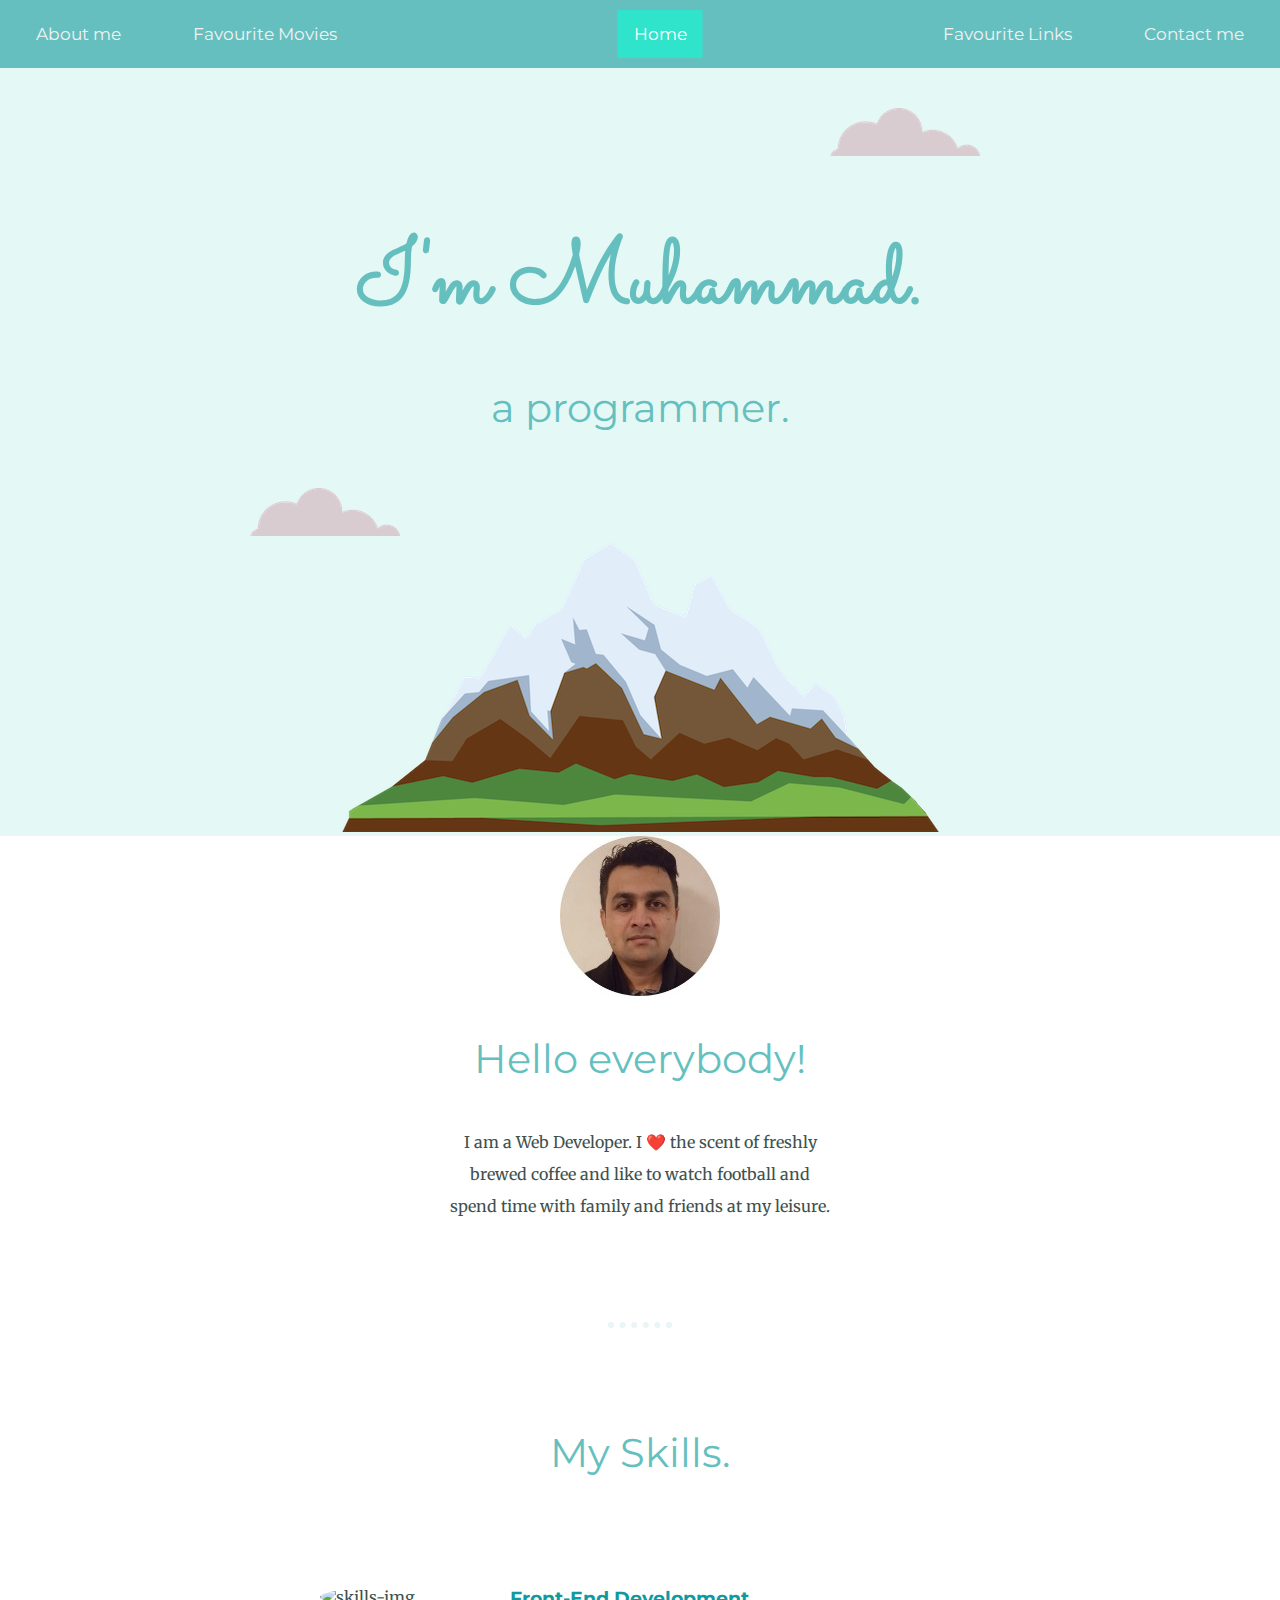
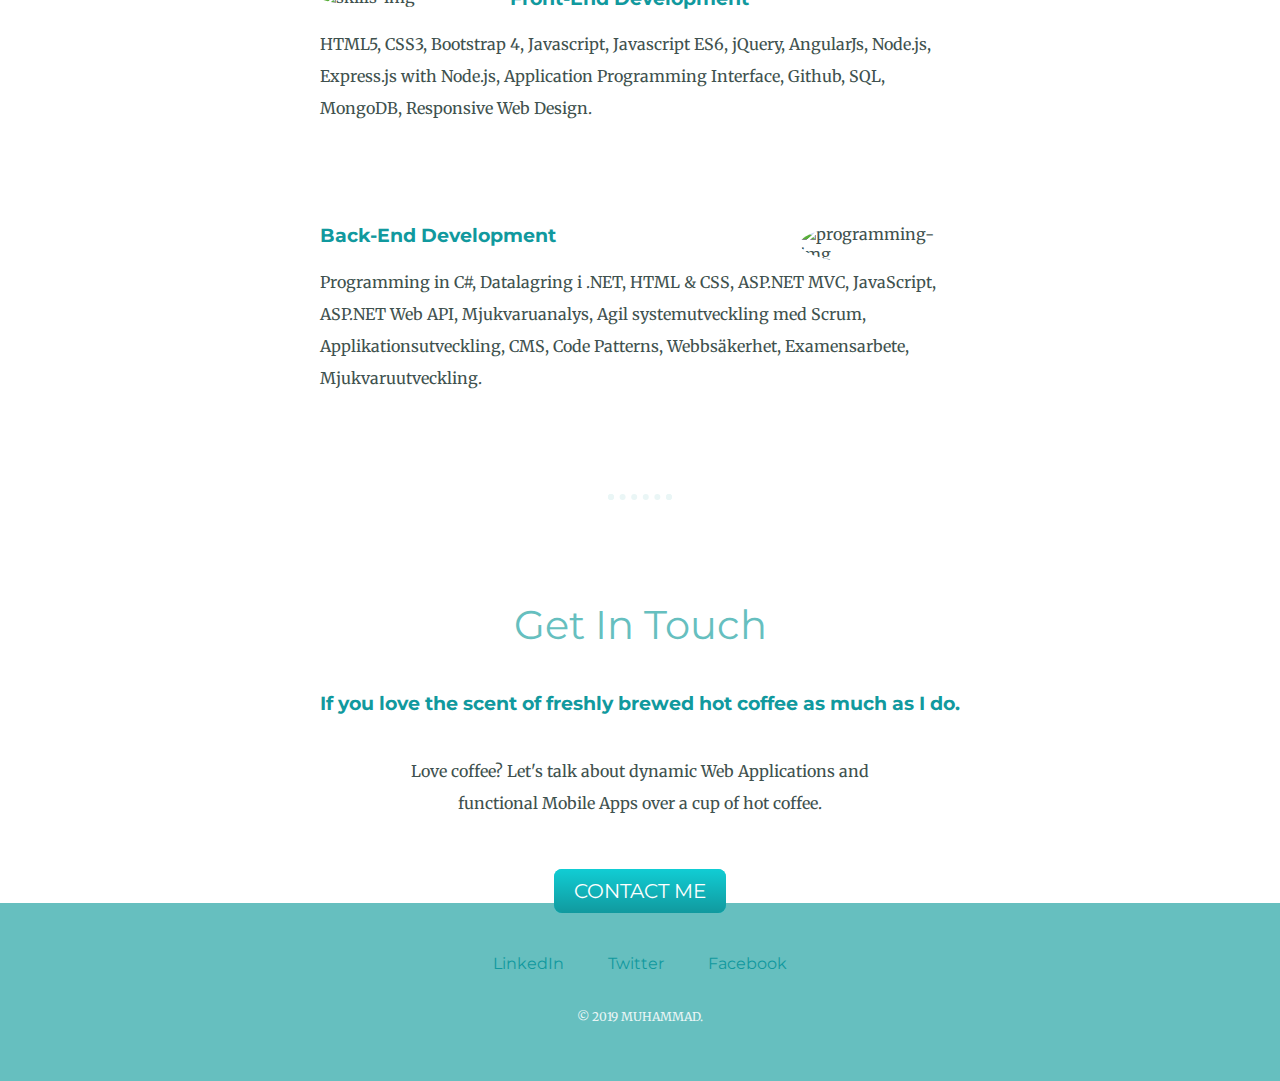
==== about.html @ fe9e28c4 "Add initial html/css website files" ====
<!DOCTYPE html>
<html lang="en" dir="ltr">

<head>
  <meta charset="utf-8">
  <title>Muhammad</title>
  <link rel="stylesheet" href="css/styles.css">
  <link rel="icon" href="favicon.ico">
  <link href="https://fonts.googleapis.com/css?family=Merriweather|Montserrat|Sacramento" rel="stylesheet">
</head>

<body>
  <header>
    <nav>
      <!-- Top navigation -->
      <div class="topnav">

        <!-- Centered link -->
        <div class="topnav-centered">
          <a href="index.html" class="active">Home</a>
        </div>

        <!-- Left-aligned links (default) -->
        <a href="about.html">About me</a>
        <a href="movies.html">Favourite Movies</a>

        <!-- Right-aligned links -->
        <div class="topnav-right">
          <a href="links.html">Favourite Links</a>
          <a href="contact.html">Contact me</a>
        </div>
      </div>
    </nav>
    <div class="top-container">
      <img class="top-cloud" src="images/cloud.png" alt="Cloud-img">
      <h1>I'm Muhammad.</h1>
      <h2>a programmer.</h2>
      <img class="bottom-cloud" src="images/cloud.png" alt="Cloud-img">
      <img src="images/mountain.png" alt="Mountain-img">
    </div>
  </header>

  <div class="middle-container">
    <div class="profile">
      <img src="images/ik15.jpg" alt="profile-img">
      <h2>Hello everybody!</h2>
      <p class="intro">I am a Web Developer. I ❤️ the scent of freshly brewed coffee and like to watch football and spend time with family and friends at my leisure.</p>
    </div>
    <hr>
    <div class="skills">
      <h2>My Skills.</h2>
      <div class="skill-row">
        <img class="skills-img" src="https://media.giphy.com/media/JIX9t2j0ZTN9S/giphy.gif" alt="skills-img">
        <h3>Front-End Development</h3>
        <p>HTML5, CSS3, Bootstrap 4, Javascript, Javascript ES6, jQuery, AngularJs, Node.js, Express.js with Node.js, Application Programming Interface, Github, SQL, MongoDB, Responsive Web Design.</p>
      </div>
      <div class="skill-row">
        <img class="skills2" src="https://media.giphy.com/media/j9kNzaodqGMPS/giphy.gif" alt="programming-img">
        <h3>Back-End Development</h3>
        <p>Programming in C#, Datalagring i .NET, HTML & CSS, ASP.NET MVC, JavaScript, ASP.NET Web API, Mjukvaruanalys, Agil systemutveckling med Scrum, Applikationsutveckling, CMS, Code Patterns, Webbsäkerhet, Examensarbete, Mjukvaruutveckling.</p>
      </div>
    </div>
    <hr>
    <div class="contact-me">
      <h2>Get In Touch</h2>
      <h3>If you love the scent of freshly brewed hot coffee as much as I do.</h3>
      <p class="contact-message">Love coffee? Let's talk about dynamic Web Applications and functional Mobile Apps over a cup of hot coffee.</p>
      <a class="btn" href="mailto:miksid17@gmail.com">CONTACT ME</a>
    </div>
  </div>


  <div class="bottom-container">
    <a class="footer-link" href="https://www.linkedin.com/in/ikhlaq-siddiqui/">LinkedIn</a>
    <a class="footer-link" href="https://twitter.com/Miksiddiqui">Twitter</a>
    <a class="footer-link" href="https://www.facebook.com/ikhlaaq">Facebook</a>
    <p class="copyright">© 2019 MUHAMMAD.</p>
  </div>


</body>

</html>
---- css/styles.css ----
body {
  color: #40514E;
  margin: 0;
  text-align: center;
  font-family: 'Merriweather', serif;
}

/* background color to the top navigation */
.topnav {
  position: relative;
  background-color: #66BFBF;
  overflow: hidden;
}

/* links inside the navigation bar */
.topnav a {
  float: left;
  color: #f2f2f2;
  text-align: center;
  padding: 14px 16px;
  text-decoration: none;
  font-size: 17px;
}

/* color of links on hover */
.topnav a:hover {
  background-color: #2BC4AD;
  color: black;
}

/* color to the active/current link */
.topnav a.active {
  background-color: #30E3CB;
  color: white;
}

/* Home button inside the top navigation */
.topnav-centered a {
  float: none;
  position: absolute;
  top: 35%;
  left: 50%;
  transform: translate(-50%, -50%);
}

/* Right-aligned section inside the top navigation */
.topnav-right {
  float: right;
}

h1 {
  color: #66BFBF;
  font-size: 5.625rem;
  margin: 50px auto 0 auto;
  font-family: 'Sacramento', cursive;
}

h2 {
  color: #66BFBF;
  font-family: 'Montserrat', sans-serif;
  font-size: 2.5rem;
  font-weight: normal;
  padding-bottom: 10px;
}

h3 {
  color: #11999E;
  font-family: 'Montserrat', sans-serif;
}

p {
  line-height: 2;
}

hr {
  border: dotted #EAF6F6 6px;
  border-bottom: none;
  width: 4%;
  margin: 100px auto;
}

.top-container {
  background-color: #E4F9F5;
  position: relative;
  padding-top: 100px;
}

.middle-container {
  margin: 0;
}

.bottom-container {
  background: #66BFBF;
  padding: 50px 0 20px;
}

.skill-row {
  width: 50%;
  margin: 100px auto 100px auto;
  text-align: left;
}

.intro {
  width: 30%;
  margin: auto;
}

.contact-message {
  width: 40%;
  margin: 40px auto 60px;
}

.copyright {
  color: #EAf6f6;
  font-size: 0.75rem;
  padding: 20px 0;
}

.top-cloud {
  position: absolute;
  right: 300px;
  top: 40px;
}

.bottom-cloud {
  position: absolute;
  left: 250px;
  bottom: 300px;
}

.skills-img {
  width: 25%;
  height: 25%;
  border-radius: 50%;
  float: left;
  margin-right: 30px;
}

.skills2 {
  width: 25%;
  height: 25%;
  border-radius: 50%;
  float: right;
  margin-left: 30px;
}

a {
  color: #11999E;
  font-family: 'Montserrat', sans-serif;
  margin: 10px 20px;
  text-decoration: none;
}

a:hover {
  color: #EAF6F6;
}

.btn {
  background: #11CDD4;
  background-image: -webkit-linear-gradient(top, #11CDD4, #11999E);
  background-image: -moz-linear-gradient(top, #11CDD4, #11999E);
  background-image: -ms-linear-gradient(top, #11CDD4, #11999E);
  background-image: -o-linear-gradient(top, #11CDD4, #11999E);
  background-image: linear-gradient(to bottom, #11CDD4, #11999E);
  -webkit-border-radius: 8;
  -moz-border-radius: 8;
  border-radius: 8px;
  font-family: 'Montserrat', sans-serif;
  color: #ffffff;
  font-size: 20px;
  padding: 10px 20px 10px 20px;
  text-decoration: none;
}

.btn:hover {
  background: #30E3CB;
  background-image: -webkit-linear-gradient(top, #30E3CB, #2BC4AD);
  background-image: -moz-linear-gradient(top, #30E3CB, #2BC4AD);
  background-image: -ms-linear-gradient(top, #30E3CB, #2BC4AD);
  background-image: -o-linear-gradient(top, #30E3CB, #2BC4AD);
  background-image: linear-gradient(to bottom, #30E3CB, #2BC4AD);
  text-decoration: none;
}

table {
  color: #11999E;
  font-family: 'Merriweather', serif;
  border-collapse: collapse;
  width: 70%;
  margin-left: 15%;
}

td, th {
  border: 1px solid #2BC4AD;
  text-align: left;
  padding: 8px;
}

tr:nth-child(even) {
  background-color: #66BFBF;
}

ul {
  text-align: center;
  list-style: inside;
}

ul li {
  color: #2BC4AD;
}

form {
  color: #2BC4AD;
}
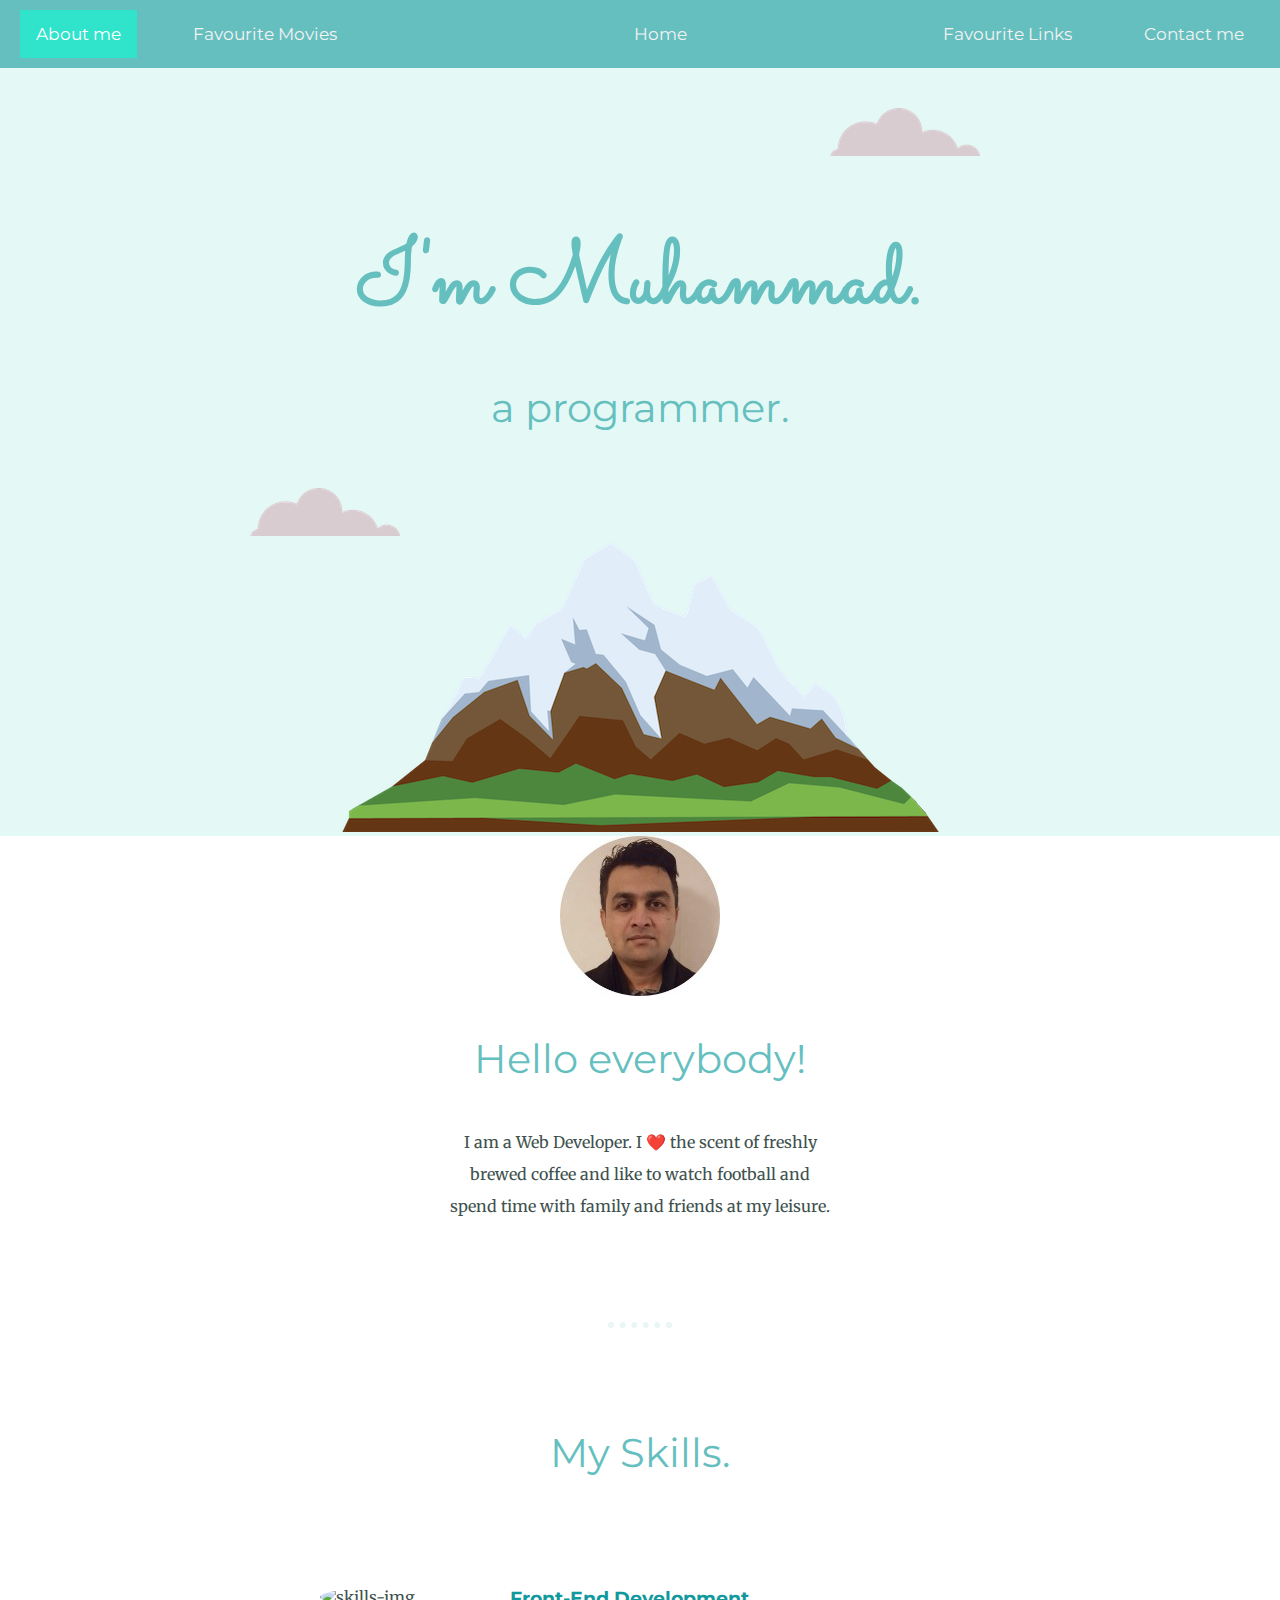
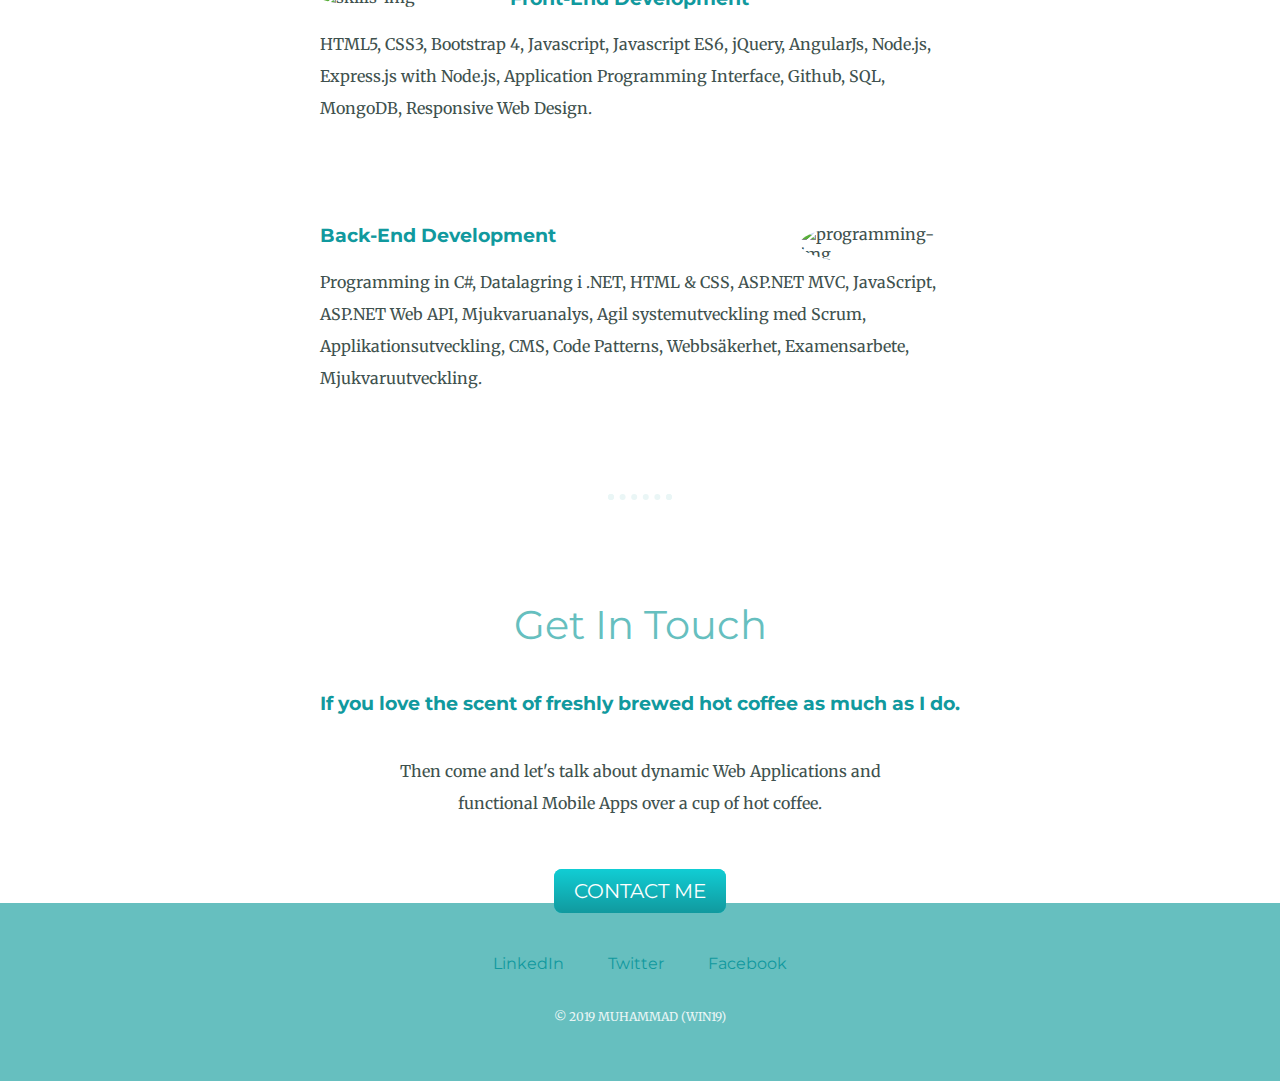
==== commit b1faa218: "Add class active" ====
--- a/about.html
+++ b/about.html
@@ -17,11 +17,11 @@
 
         <!-- Centered link -->
         <div class="topnav-centered">
-          <a href="index.html" class="active">Home</a>
+          <a href="index.html">Home</a>
         </div>
 
         <!-- Left-aligned links (default) -->
-        <a href="about.html">About me</a>
+        <a href="about.html" class="active">About me</a>
         <a href="movies.html">Favourite Movies</a>
 
         <!-- Right-aligned links -->
@@ -64,7 +64,7 @@
     <div class="contact-me">
       <h2>Get In Touch</h2>
       <h3>If you love the scent of freshly brewed hot coffee as much as I do.</h3>
-      <p class="contact-message">Love coffee? Let's talk about dynamic Web Applications and functional Mobile Apps over a cup of hot coffee.</p>
+      <p class="contact-message">Then come and let's talk about dynamic Web Applications and functional Mobile Apps over a cup of hot coffee.</p>
       <a class="btn" href="mailto:miksid17@gmail.com">CONTACT ME</a>
     </div>
   </div>
@@ -74,7 +74,7 @@
     <a class="footer-link" href="https://www.linkedin.com/in/ikhlaq-siddiqui/">LinkedIn</a>
     <a class="footer-link" href="https://twitter.com/Miksiddiqui">Twitter</a>
     <a class="footer-link" href="https://www.facebook.com/ikhlaaq">Facebook</a>
-    <p class="copyright">© 2019 MUHAMMAD.</p>
+    <p class="copyright">© 2019 MUHAMMAD (WIN19)</p>
   </div>
 
 
